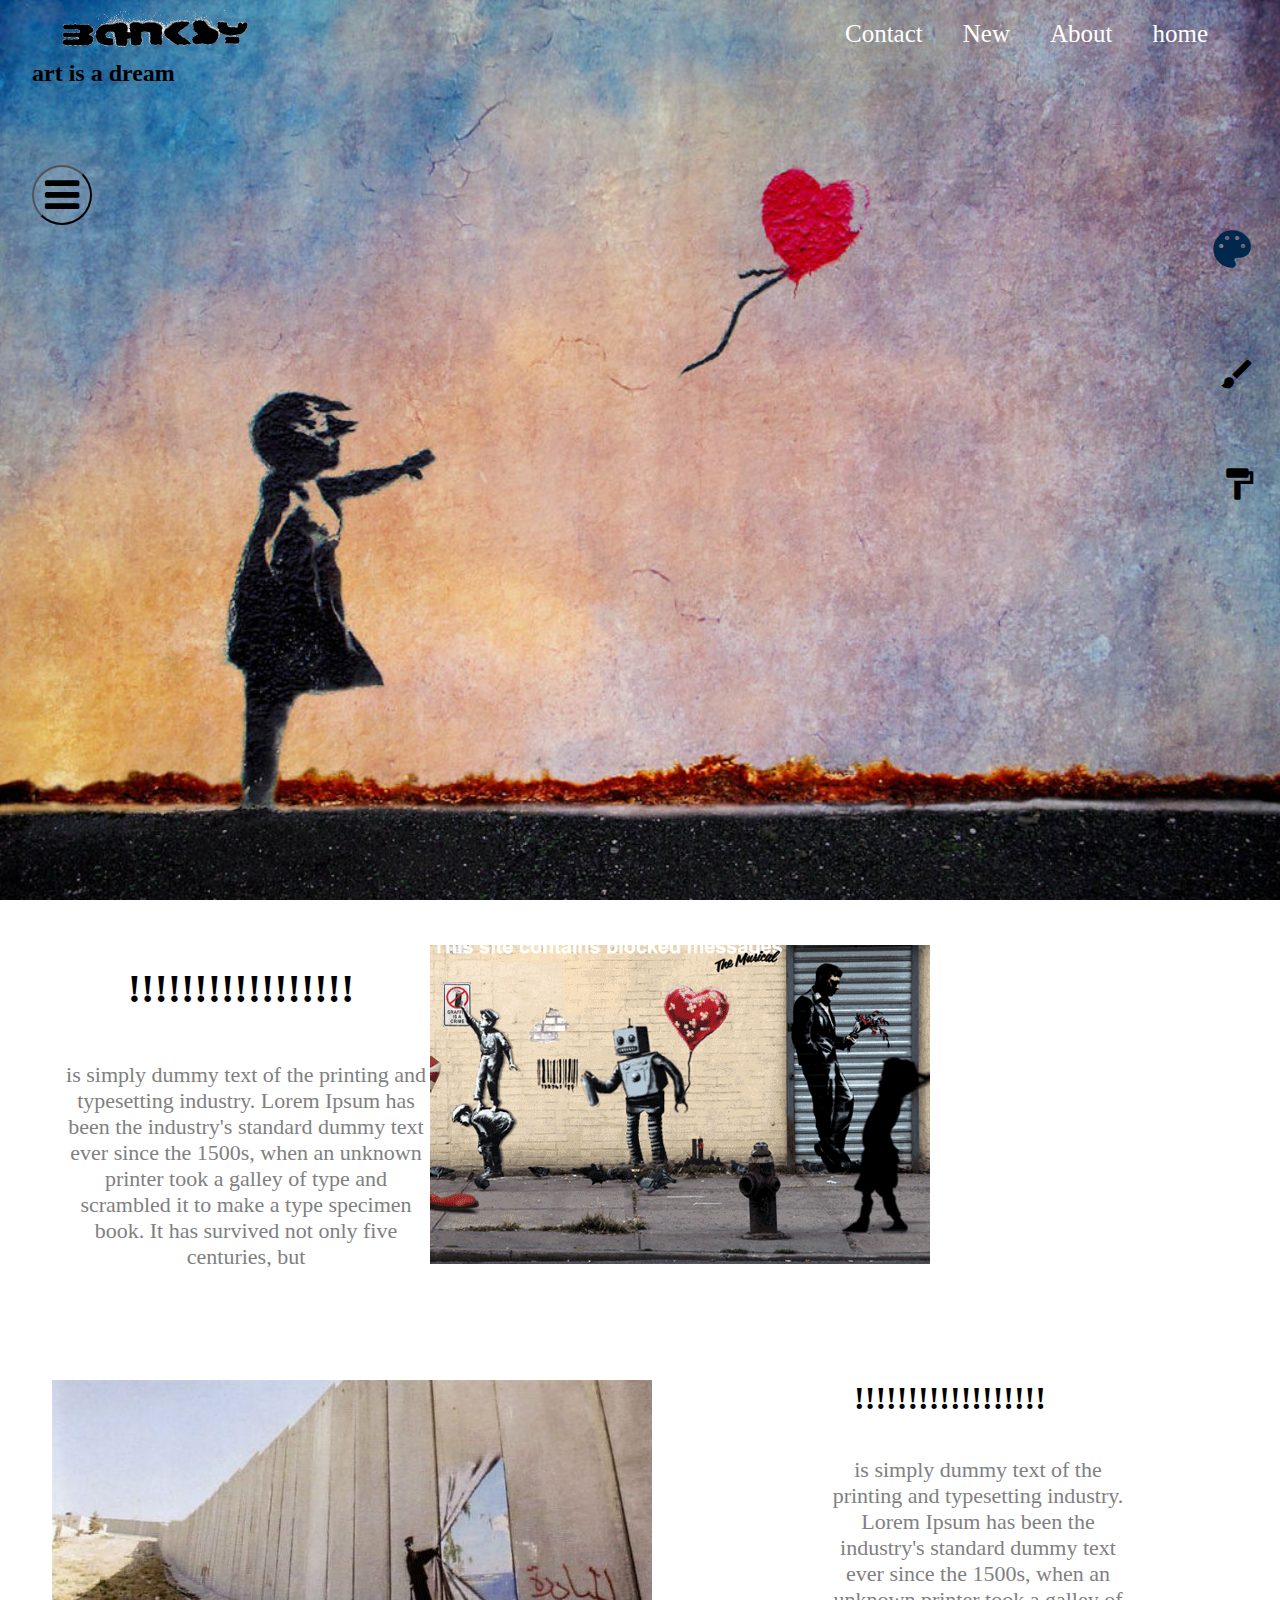
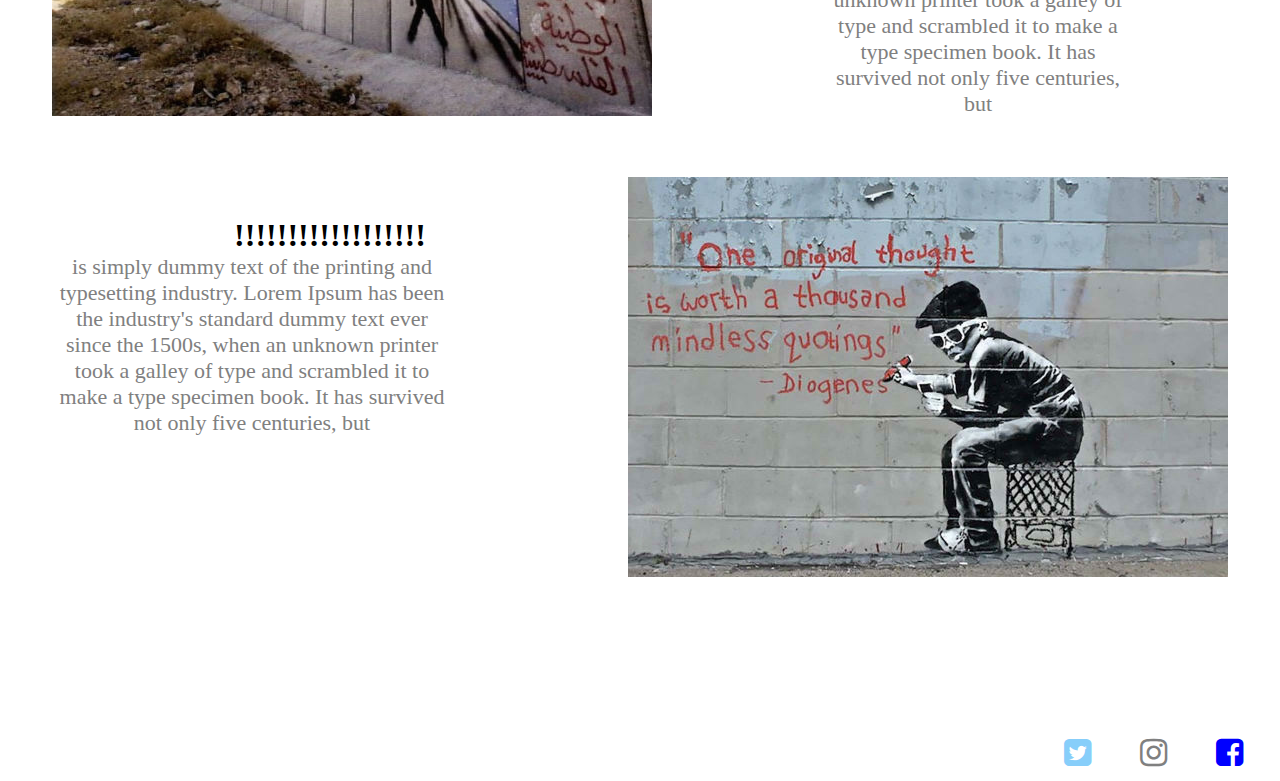
==== index.html @ ba3a051e "done" ====
<!doctype html>
<html>
    <head>
        <link rel="stylesheet" type="text/css" href="style/main.css">
        <title>BANSKY</title>
        <link rel="stylesheet" href="http://cdnjs.cloudflare.com/ajax/libs/font-awesome/4.4.0/css/font-awesome.min.css">
        <link href="https://fonts.googleapis.com/icon?family=Material+Icons"
      rel="stylesheet">
    </head>

    <body>
      <div id="container">
        <div class="nav">
          <a href="http://www.nypl.org"><img src="style/banksy-logo.png"></a>
              <ul>
                  <li><a href="http://www.google.com">home</a></li>
                  <li><a href="http://www.google.com">About</a></li>
                  <li><a href="http://www.google.com">New<a/></li>
                  <li><a href="http://www.google.com">Contact</a></li>
              </ul>
          </div><!--this closses the nav-->

          <div id="header">
            <h2> art is a dream</h2>

          </div><!--closses the header-->

<!---dropdown begins------>
  <div class="dropdown" style="width: 40px">
    <button class="hamburguer"><i class="fa fa-bars fa-3x"></i></button>
    <div class="dropdown-content">
      <a href="#">Gallery</a>
      <a href="#">locations</a>
      <a href="#">the latest</a>
    </div>
</div>
<!---drops ends--------->

<!--right 1----------->
<div class="right-stuff-1">
  <i class="material-icons">palette</i>
    <div class="right-content-1">
        <p><strong>Lorem Ipsum</strong> is simply dummy text of the printing and typesetting industry. Lorem Ipsum has been the industry's standard dummy text ever since the 1500s, when an unknown printer took a galley of type and scrambled it to make a type specimen book. It has survived not only five centuries, but also the leap into electronic typesetting, remaining essentially unchanged. It was popularised in the 1960s with the release of Letraset sheets containing Lorem Ipsum passages, and more recently with desktop publishing software like Aldus PageMaker including versions of Lorem Ipsum.</p>
    </div>
  </div>
<!-- right 1 ends---------->

<!--right-stuff-2-->
<div class="right-stuff-2">
<i class="material-icons">brush</i>

</div>



<div class="right-stuff-3">
  <i class="material-icons">format_paint</i>
</div>

<div class="main-content-1">
  <div class="part-1">
  <img src="images/crazyness.gif" alt="moving"/>
    <h1>!!!!!!!!!!!!!!!!!</h1>
    <p>is simply dummy text of the printing and typesetting industry. Lorem Ipsum has been the industry's standard dummy text ever since the 1500s, when an unknown printer took a galley of type and scrambled it to make a type specimen book. It has survived not only five centuries, but</p>
  </div>
  <div class="part-2">
    <img src="images/wall.jpg" alt="palestine-wall" style="">
    <h1>!!!!!!!!!!!!!!!!!!</h1>
    <p>is simply dummy text of the printing and typesetting industry. Lorem Ipsum has been the industry's standard dummy text ever since the 1500s, when an unknown printer took a galley of type and scrambled it to make a type specimen book. It has survived not only five centuries, but</p>
    </div>
      
 <div class="part-3">
     <img src="images/1original.jpg" alt="originar"> 
     <h1>!!!!!!!!!!!!!!!!!!</h1>
    <p>is simply dummy text of the printing and typesetting industry. Lorem Ipsum has been the industry's standard dummy text ever since the 1500s, when an unknown printer took a galley of type and scrambled it to make a type specimen book. It has survived not only five centuries, but</p>
     </div>
    
<!--<div id="footer">
<ul class="ul-fa">
  <i class="fa fa-facebook-square fa-2x" aria-hidden="true" style="color: blue;"></i>
  <i class="fa fa-instagram fa-2x" aria-hidden="true"></i>
  <i class="fa fa-twitter-square fa-2x" aria-hidden="true"></i>
  <i class="fa fa-envelope fa-2x" aria-hidden="true"></i>
</ul>
</div>-->



</div>




      </div><!--this closses the container-->








<div id="footer">
<ul class="ul-fa">
    <a href="#"><i class="fa fa-facebook-square fa-2x" aria-hidden="true" style="color:blue;"></i></a>
    
    <a href="#"><i class="fa fa-instagram fa-2x" aria-hidden="true" style="color: grey;"></i></a>
    
    <a href="#"><i class="fa fa-twitter-square fa-2x" aria-hidden="true" style="color:lightskyblue;"></i></a>
    
    <a href="#"><i class="fa fa-envelope fa-2x" aria-hidden="true" style="color:white;"></i></a>
</ul>
</div>

    </body>
</html>
---- style/main.css ----
*{
  margin: 0px;
  padding: 0px;
}
body {

background-image: url(girl-balloon.jpg);
background-size: cover;
  -moz-background-size: cover;
  -o-background-size: cover;
  -webkit-background-size: cover;
  background-attachment: fixed;

  }
#container{
  width: 95%;
  margin:auto;
  }
#header {
    margin: 0px;
    padding: 0px;
  background-size: cover;
  width: auto;
  height: 105px;
}

/*navigation begins here*/
.nav{
  height: 60px;
  margin: 0px 20px 0px 20px;
  font-size: 25px;
  border-radius:8px 8px 0px 0px;
  text-align: center;
}
.nav ul{

  padding: 0px;
  margin: 0px;
  text-decoration: none;
}
.nav li {
list-style-type: none;
display: inline-block;
padding: 20px;
float:right;
}
.nav a {
  text-decoration: none;
  color: white;
}
.nav img{
  float: left;
  margin-top: 10px;
}
.nav li:hover{
  background-color: #1E5466;
  height: 20px;
  border-radius: 8px 8px 0px 0px;
}
/*navigation bar*/

/*-------------dropdown begins-----------------------*/
}
.dropdown {
    position: relative;
    /*display: inline-block;*/

  }

.dropdown-content {
    display: none;
    position: absolute;
    background-color:rgba(242, 242, 247, 0.6);
    min-width: 260px;
    box-shadow: 0px 8px 16px 0px rgba(102,102,102,0.6);
}

.dropdown i{

}
.hamburguer{
  background-color:rgba(242, 242, 247, 0.1);
  height: 60px;
  width: 60px;
border-radius:50%;

}
.dropdown-content a {
    color: black;
    padding: 12px 16px;
    text-decoration: none;
    display: block;
}

.dropdown-content a:hover {background-color: blue;}

.dropdown:hover .dropdown-content {
    display: block;
  }
  /*------dropdown ends-----------*/


  .right-stuff-1{
    width: 200px;
    height: 20px;
    position: relative;
    display: inline-block;
    float: right;
}

.right-stuff-1 i{
    font-weight: bold;
    position: relative;
    right: -160px;
    font-size: 48px;
    color: #00284d;
}

  .right-content-1{
display: none;
position: absolute;
background-color:rgba(255, 255, 255, 0.3);
min-width: 200px;
box-shadow: 0px 8px 16px 0px rgba(0,0,0,0.2);
  }
  .right-content-1 p{
    text-align: center;
    padding: 10px;
  }
.right-stuff-1:hover .right-content-1 {
    display: block;
}
.right-stuff-1:hover i{
  background-color:#33334d;
  color: white;
  border: 2px;
  border-radius: 4px;
  font-size: 52px;
}
 /*right-stuff-1 ends*/

 .right-stuff-2{
   width: 60px;
   height: 20px;
   float: right;
   position: relative;
   top: 130px;
   right: -230px;
 }
 .right-stuff-2 i{
   font-size: 38px;
 }
 .right-stuff-2:hover i{
   border: 2px;
   border-radius: 4px;
   background-color: #cccccc;
   color: #595959;
 }
/*------ stuff 2 ends------->*/


 .right-stuff-3{
     float: right;
     position: relative;
     right: -270px;
     top: 240px;
}
.right-stuff-3 i{
    font-size: 38px;
}
right-stuff-3: hover{
    font-size: 42px;
}
/*--------------stuff 3 ends-------->*/

/*main 1*/
.main-content-1{
width: 100%;
height: 1300px;
background-color:rgba(255, 255, 255, 0.9);
position: relative;
bottom: -700px;
text-align: center;
}
.part-1{
padding-left: 20px;
}
.part-1 img{
float:right;
margin-right:20px;
margin-top: 20px;
}
.part-1 h1{
  padding-top: 40px;
  font-size: 40px;
}
.part-1 p{
  width: 600px;
color: grey;
padding: 10px;
margin-top: 40px;
font-size: 22px;
}

.part-2{
text-align: center;
}
.part-2 img{
  float: left;
  margin-top: 0px;
  margin-left: 20px;
  /*position: relative;
  bottom: -210px;
  margin-left: -60px;*/
}
.part-2 h1{
  margin-top: 100px;
}

.part-2 p{
width: 300px;
text-align: center;
float: right;
display: block;
font-size: 22px;
color: grey;
padding-top: 40px;
margin-right:120px;
}

.part-3{
  width: 100%;  
}
.part-3 img{
    float: right;
    margin-right: 20px;
    margin-top: -40px;
}
.part-3 p{
    margin-left: 20px;
    width: 400px;
    display: block;
    float: left;
    color: gray;
    font-size: 22px;
}

.part-3 h1{
    margin-top: 400px;
    
}
/*main 1 ends*/




#footer{
  width: 100%;
    overflow: auto;
    margin-top: 800px;
    color:
    position: relative;
    /*right:950px;*/
   
    }
#footer a{
    float: right;
    padding: 12px;
    margin-right: 25px;
}
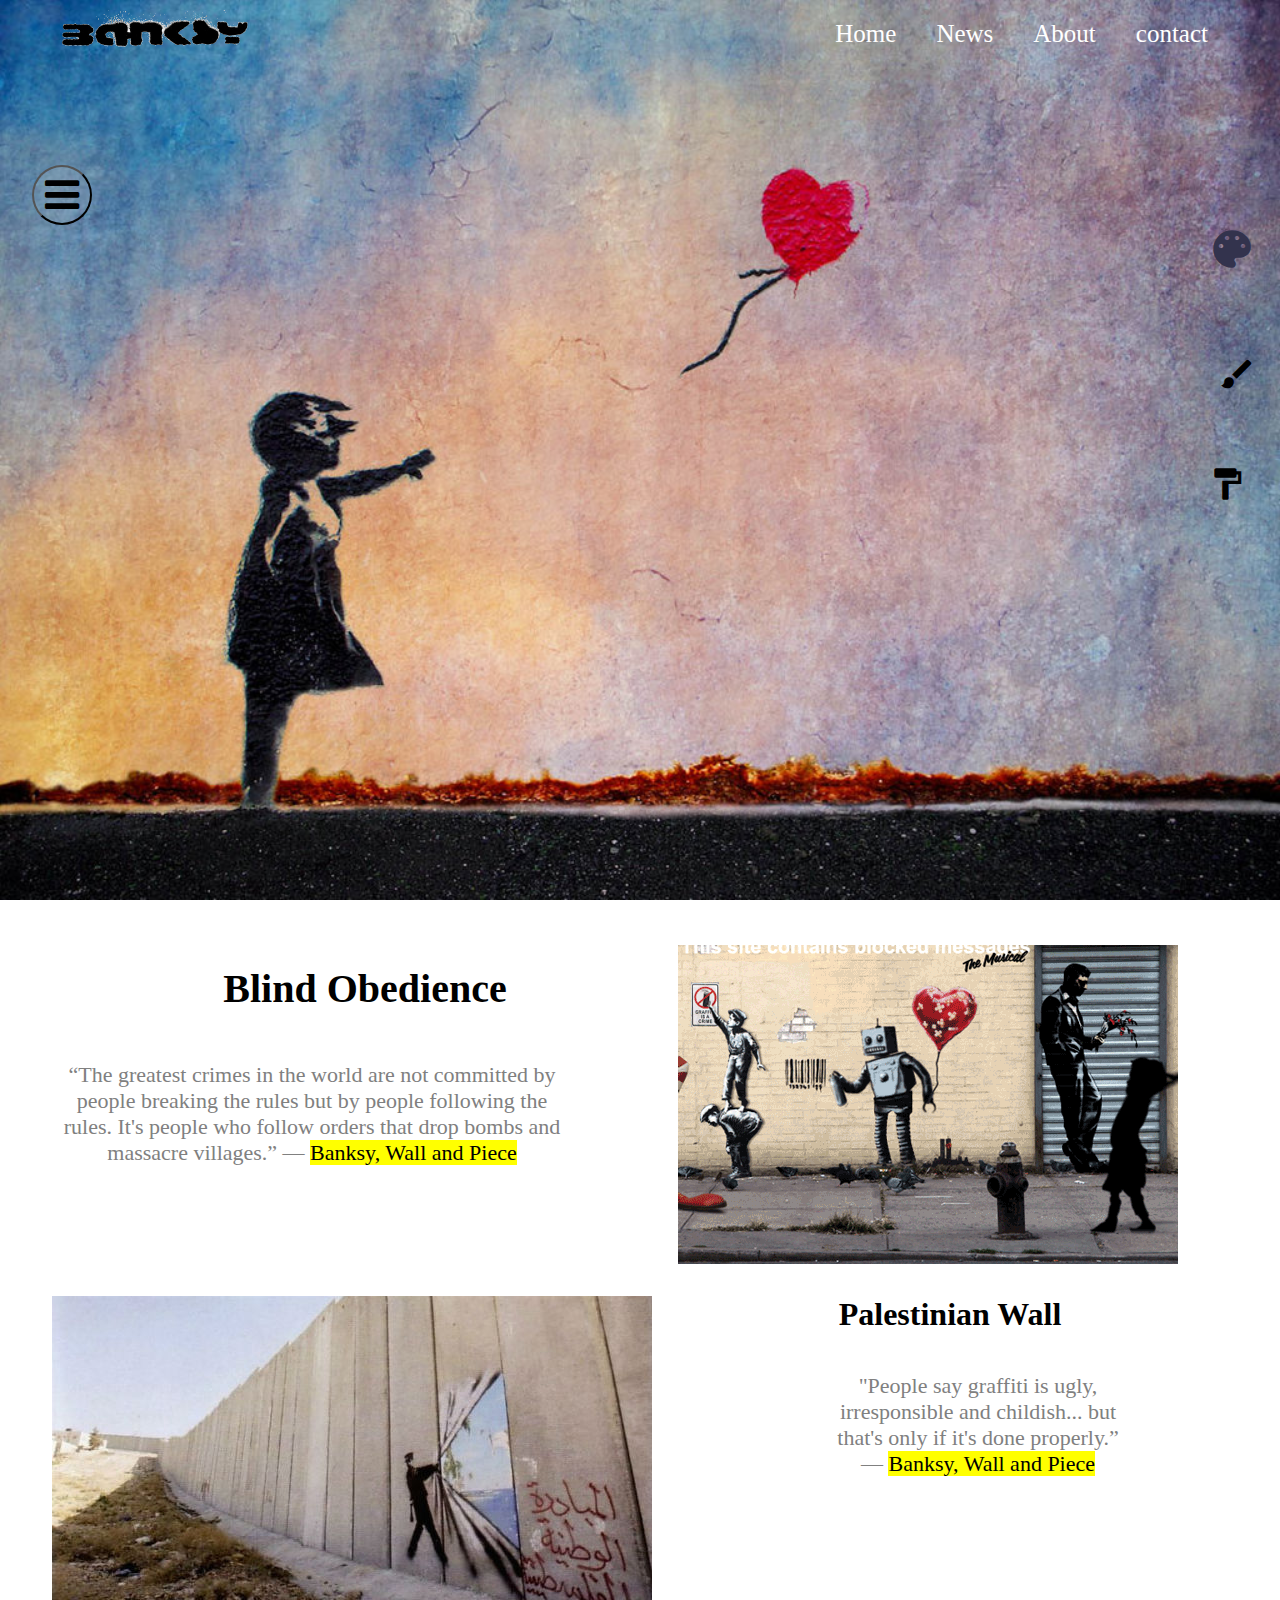
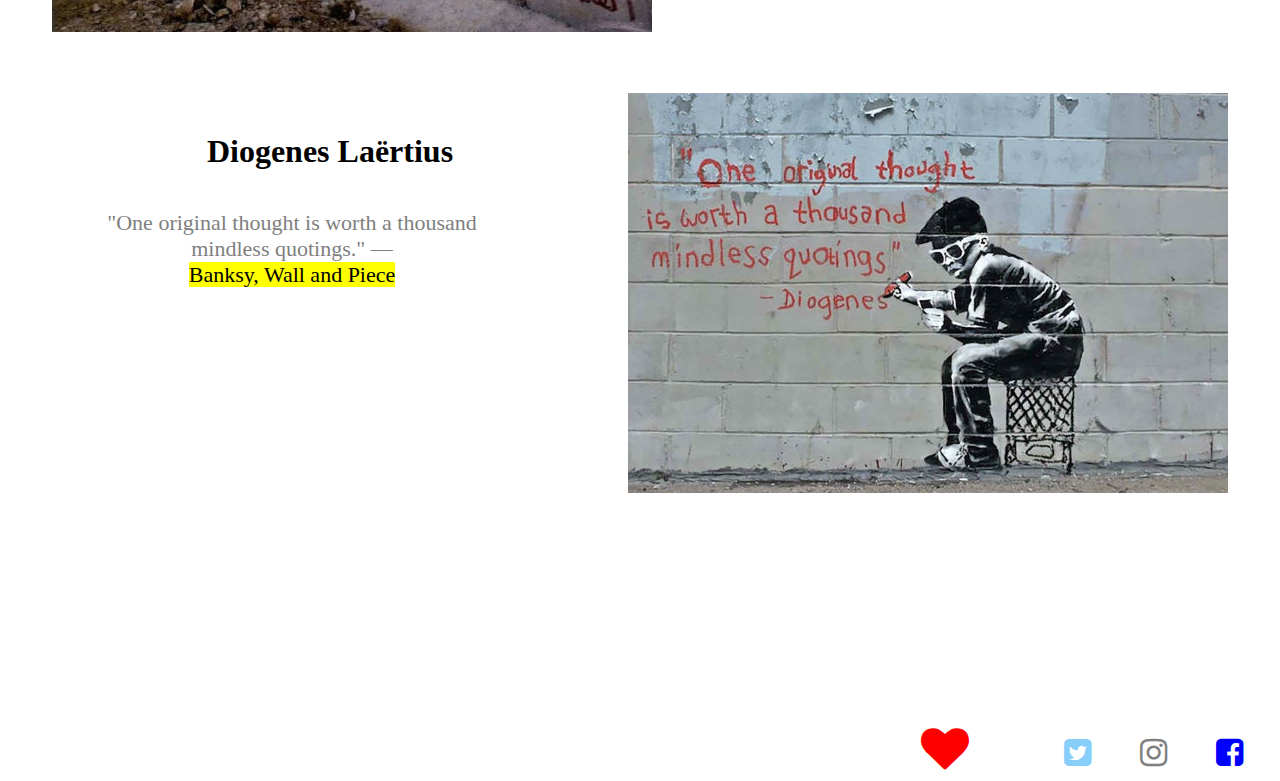
==== commit 9e89f5c4: "update" ====
--- a/index.html
+++ b/index.html
@@ -3,6 +3,7 @@
     <head>
         <link rel="stylesheet" type="text/css" href="style/main.css">
         <title>BANSKY</title>
+        <link rel="stylesheet" href="https://maxcdn.bootstrapcdn.com/font-awesome/4.6.1/css/font-awesome.min.css">
         <link rel="stylesheet" href="http://cdnjs.cloudflare.com/ajax/libs/font-awesome/4.4.0/css/font-awesome.min.css">
         <link href="https://fonts.googleapis.com/icon?family=Material+Icons"
       rel="stylesheet">
@@ -11,17 +12,16 @@
     <body>
       <div id="container">
         <div class="nav">
-          <a href="http://www.nypl.org"><img src="style/banksy-logo.png"></a>
+          <a href="index.html"><img src="style/banksy-logo.png"></a>
               <ul>
-                  <li><a href="http://www.google.com">home</a></li>
+                  <li><a href="http://www.google.com">contact</a></li>
                   <li><a href="http://www.google.com">About</a></li>
-                  <li><a href="http://www.google.com">New<a/></li>
-                  <li><a href="http://www.google.com">Contact</a></li>
+                  <li><a href="news.html">News<a/></li>
+                  <li><a href="index.html">Home</a></li>
               </ul>
           </div><!--this closses the nav-->
 
           <div id="header">
-            <h2> art is a dream</h2>
 
           </div><!--closses the header-->
 
@@ -29,9 +29,9 @@
   <div class="dropdown" style="width: 40px">
     <button class="hamburguer"><i class="fa fa-bars fa-3x"></i></button>
     <div class="dropdown-content">
-      <a href="#">Gallery</a>
-      <a href="#">locations</a>
-      <a href="#">the latest</a>
+      <a href="gallery.html"><i class="fa fa-file-image-o fa-2x" aria-hidden="true">  Gallery</a></i>
+      <a href="news.html"><i class="fa fa-newspaper-o fa-2x" aria-hidden="true">  The latest</a></i>
+      <a href="#"><i class="fa fa-map-signs fa-2x" aria-hidden="true"> the locations</a></i>
     </div>
 </div>
 <!---drops ends--------->
@@ -40,7 +40,9 @@
 <div class="right-stuff-1">
   <i class="material-icons">palette</i>
     <div class="right-content-1">
-        <p><strong>Lorem Ipsum</strong> is simply dummy text of the printing and typesetting industry. Lorem Ipsum has been the industry's standard dummy text ever since the 1500s, when an unknown printer took a galley of type and scrambled it to make a type specimen book. It has survived not only five centuries, but also the leap into electronic typesetting, remaining essentially unchanged. It was popularised in the 1960s with the release of Letraset sheets containing Lorem Ipsum passages, and more recently with desktop publishing software like Aldus PageMaker including versions of Lorem Ipsum.</p>
+        <p><strong>What is Graffiti?</strong>
+Graffiti is street art, often done over a period of time, which represents an artist or group.
+Many label it as vandalism because they cannot understand it. For some, graffiti is nothing more than a few splashes and scribbles here and there on a wall. But to those who appreciate it, graffiti is about self-expression. Its an outlet for artists to portray their talent, feelings, and opinions.</p>
     </div>
   </div>
 <!-- right 1 ends---------->
@@ -48,32 +50,44 @@
 <!--right-stuff-2-->
 <div class="right-stuff-2">
 <i class="material-icons">brush</i>
-
+<div class="right-content-2">
+        <p><strong>Graffiti:</strong> can be complex and intricate or simple and basic.
+In today's generation, sometimes it gets too hard for the youth to express themselves to adults. So through graffiti, they're granted the ability to do exactly that.
+This is not vandalism, this is their way of communicating.</p>
+</div>
 </div>
 
 
 
 <div class="right-stuff-3">
   <i class="material-icons">format_paint</i>
+  <div class="right-content-3">
+        <p><strong>Vandalism:</strong> Vandalism is the intentional destruction of 
+property with the sole purpose of doing something illegal and taboo.</p>
+    </div>
 </div>
 
+<!--- main------->
 <div class="main-content-1">
   <div class="part-1">
   <img src="images/crazyness.gif" alt="moving"/>
-    <h1>!!!!!!!!!!!!!!!!!</h1>
-    <p>is simply dummy text of the printing and typesetting industry. Lorem Ipsum has been the industry's standard dummy text ever since the 1500s, when an unknown printer took a galley of type and scrambled it to make a type specimen book. It has survived not only five centuries, but</p>
+    <h1>Blind Obedience</h1></h1>
+    <p>“The greatest crimes in the world are not committed by people breaking the rules but by people following the rules. It's people who follow orders that drop bombs and massacre villages.” 
+― <mark>Banksy, Wall and Piece</mark></p>
   </div>
   <div class="part-2">
     <img src="images/wall.jpg" alt="palestine-wall" style="">
-    <h1>!!!!!!!!!!!!!!!!!!</h1>
-    <p>is simply dummy text of the printing and typesetting industry. Lorem Ipsum has been the industry's standard dummy text ever since the 1500s, when an unknown printer took a galley of type and scrambled it to make a type specimen book. It has survived not only five centuries, but</p>
+    <h1>Palestinian Wall</h1>
+    <p> "People say graffiti is ugly, irresponsible and childish... but that's only if it's done properly.” 
+― <mark>Banksy, Wall and Piece</mark></p>
     </div>
       
  <div class="part-3">
      <img src="images/1original.jpg" alt="originar"> 
-     <h1>!!!!!!!!!!!!!!!!!!</h1>
-    <p>is simply dummy text of the printing and typesetting industry. Lorem Ipsum has been the industry's standard dummy text ever since the 1500s, when an unknown printer took a galley of type and scrambled it to make a type specimen book. It has survived not only five centuries, but</p>
-     </div>
+     <h1>Diogenes Laërtius</h1>
+    <p>"One original thought is worth a thousand mindless quotings." 
+― <br><mark>Banksy, Wall and Piece</mark></br></p>
+     </div><!--- use break and mark dont forget-->
     
 <!--<div id="footer">
 <ul class="ul-fa">
@@ -88,7 +102,7 @@
 
 </div>
 
-
+</div>
 
 
       </div><!--this closses the container-->
@@ -110,6 +124,11 @@
     
     <a href="#"><i class="fa fa-envelope fa-2x" aria-hidden="true" style="color:white;"></i></a>
 </ul>
+<div class="heart">
+  <i class="fa fa-heart fa-3x" aria-hidden="true"></i>
+</div>
+</div>
+
 </div>
 
     </body>
--- a/style/main.css
+++ b/style/main.css
@@ -2,6 +2,9 @@
   margin: 0px;
   padding: 0px;
 }
+
+
+
 body {
 
 background-image: url(girl-balloon.jpg);
@@ -60,9 +63,10 @@
 /*navigation bar*/
 
 /*-------------dropdown begins-----------------------*/
-}
+
 .dropdown {
     position: relative;
+    font-family: fantasy cursive;
     /*display: inline-block;*/
 
   }
@@ -113,17 +117,20 @@
     position: relative;
     right: -160px;
     font-size: 48px;
-    color: #00284d;
+    color:#33334d;
 }
 
   .right-content-1{
 display: none;
 position: absolute;
-background-color:rgba(255, 255, 255, 0.3);
+background-color:rgba(255, 255, 255, 0.8);
 min-width: 200px;
 box-shadow: 0px 8px 16px 0px rgba(0,0,0,0.2);
+z-index: 1;
   }
   .right-content-1 p{
+    font-size: 18px;
+    font-family: 'Indie Flower', cursive;
     text-align: center;
     padding: 10px;
   }
@@ -131,8 +138,7 @@
     display: block;
 }
 .right-stuff-1:hover i{
-  background-color:#33334d;
-  color: white;
+  color:#804000;
   border: 2px;
   border-radius: 4px;
   font-size: 52px;
@@ -144,33 +150,89 @@
    height: 20px;
    float: right;
    position: relative;
+   display: inline-block;
    top: 130px;
    right: -230px;
  }
  .right-stuff-2 i{
    font-size: 38px;
  }
- .right-stuff-2:hover i{
-   border: 2px;
-   border-radius: 4px;
-   background-color: #cccccc;
-   color: #595959;
- }
+ 
+
+ .right-content-2{
+display:none;
+position: absolute;
+background-color:rgba(255, 255, 255, 0.8);
+min-width: 200px;
+box-shadow: 0px 8px 16px 0px rgba(0,0,0,0.2);
+right: 40px;
+z-index: 1;
+
+  }
+  .right-content-2 p{
+    font-family: 'Indie Flower', cursive;
+    font-size: 18px;
+    text-align: center;
+    padding: 10px;
+  }
+.right-stuff-2:hover .right-content-2 {
+    display: block;
+}
+.right-stuff-2:hover i{
+  color:#739900;
+  border: 2px;
+  border-radius: 4px;
+  font-size: 52px;
+}
+ 
 /*------ stuff 2 ends------->*/
 
-
- .right-stuff-3{
+.right-stuff-3{
+     width: 60px;
+     height: 20px;
      float: right;
      position: relative;
-     right: -270px;
+     display: inline-block;
+     right: -280px;
      top: 240px;
 }
 .right-stuff-3 i{
     font-size: 38px;
 }
-right-stuff-3: hover{
-    font-size: 42px;
-}
+.right-stuff-3:hover i{
+  background-color:#33334d;
+  color:   white;
+  border: 2px;
+  border-radius: 4px;
+  font-size: 52px;
+}
+
+ .right-content-3{
+display: none;
+position: absolute;
+right: 40px;
+background-color:rgba(255, 255, 255, 0.8);
+min-width: 200px;
+box-shadow: 0px 8px 16px 0px rgba(0,0,0,0.2);
+z-index: 1;
+  }
+  .right-content-3 p{
+    font-family: 'Indie Flower', cursive;
+    font-size: 18px;
+    text-align: center;
+    padding: 10px;
+  }
+.right-stuff-3:hover .right-content-3 {
+    display: block;
+}
+.right-stuff-3:hover i{
+  background-color:#33334d;
+  color: white;
+  border: 2px;
+  border-radius: 4px;
+  font-size: 52px;
+}
+
 /*--------------stuff 3 ends-------->*/
 
 /*main 1*/
@@ -187,7 +249,7 @@
 }
 .part-1 img{
 float:right;
-margin-right:20px;
+margin-right:-250px;
 margin-top: 20px;
 }
 .part-1 h1{
@@ -195,7 +257,7 @@
   font-size: 40px;
 }
 .part-1 p{
-  width: 600px;
+  width: 500px;
 color: grey;
 padding: 10px;
 margin-top: 40px;
@@ -214,7 +276,7 @@
   margin-left: -60px;*/
 }
 .part-2 h1{
-  margin-top: 100px;
+  margin-top: 120px;
 }
 
 .part-2 p{
@@ -237,7 +299,8 @@
     margin-top: -40px;
 }
 .part-3 p{
-    margin-left: 20px;
+    margin-top: 40px;
+    margin-left: 60px;
     width: 400px;
     display: block;
     float: left;
@@ -251,20 +314,160 @@
 }
 /*main 1 ends*/
 
-
+/*--------gallery---------*/
+ .gallery ul{
+   list-style-type: none;
+   overflow: hidden;
+ }
+ .gallery li {
+   float: left;
+ }
+ .gallery li img{
+   width: 300px;
+   padding: 16px;
+  margin-right: 20px;
+ }
+ 
+ 
+ /*.gallery:hover img{
+   width: 600px;*/
+ 
+ 
 
 
 #footer{
   width: 100%;
     overflow: auto;
     margin-top: 800px;
-    color:
     position: relative;
     /*right:950px;*/
-   
     }
+    
 #footer a{
     float: right;
     padding: 12px;
     margin-right: 25px;
-}
+    }
+/*----------news-----------*/
+
+
+.news1{
+    width: 30%;
+    height: 650px;
+    display: block;
+    background-color: white;
+    border-radius: 8px;
+    position: absolute;
+    top: 360px;
+}
+
+.news1 img{
+    width: 360px;
+    padding: 5px;
+}
+.news1 h1{
+    padding: 10px;
+}
+.news1 p{
+    display: block;
+    font-size: 20px;
+    padding: 5px;
+}
+
+
+
+.news2{
+    height: 650px;
+    width: 30%;
+    display: block;
+    background-color: white;
+    border-radius: 8px;
+    position: absolute;
+    top:360px;
+    right:450px;
+}
+
+.news2 img{
+    width: 360px;
+    padding: 5px;
+    height: 400px;
+}
+.news2 h2{
+    padding:10px;
+}
+.news2 p{
+    display: block;
+    font-size: 20px;
+    padding: 5px;
+}
+
+
+
+.news3{
+    height: 650px;
+    width: 30%;
+    display: block;
+    background-color: white;
+    border-radius: 8px;
+    position: absolute;
+    top:360px;
+    right:45px;
+}
+
+.news3 img{
+    width: 360px;
+    padding: 5px;
+    height: 375px;
+}
+
+.news3 h1{
+    padding:10px;
+}
+.news3 p{
+    display: block;
+    font-size: 20px;
+    padding: 5px;
+}
+
+
+/*-------------heart dont forger 20-------------*/
+@keyframes heartbeat
+{
+  0%
+  {
+    transform: scale( .75 );
+  }
+  20%
+  {
+    transform: scale( 1 );
+  }
+  40%
+  {
+    transform: scale( .75 );
+  }
+  60%
+  {
+    transform: scale( 1 );
+  }
+  80%
+  {
+    transform: scale( .75 );
+  }
+  100%
+  {
+    transform: scale( .75 );
+  }
+  }
+
+.heart {
+  width: 50px;
+  height: 50px;
+  animation: heartbeat 1s infinite;
+  float: right;
+}
+.heart i{
+    color: red;
+}
+.heart p{
+ color: white;
+}